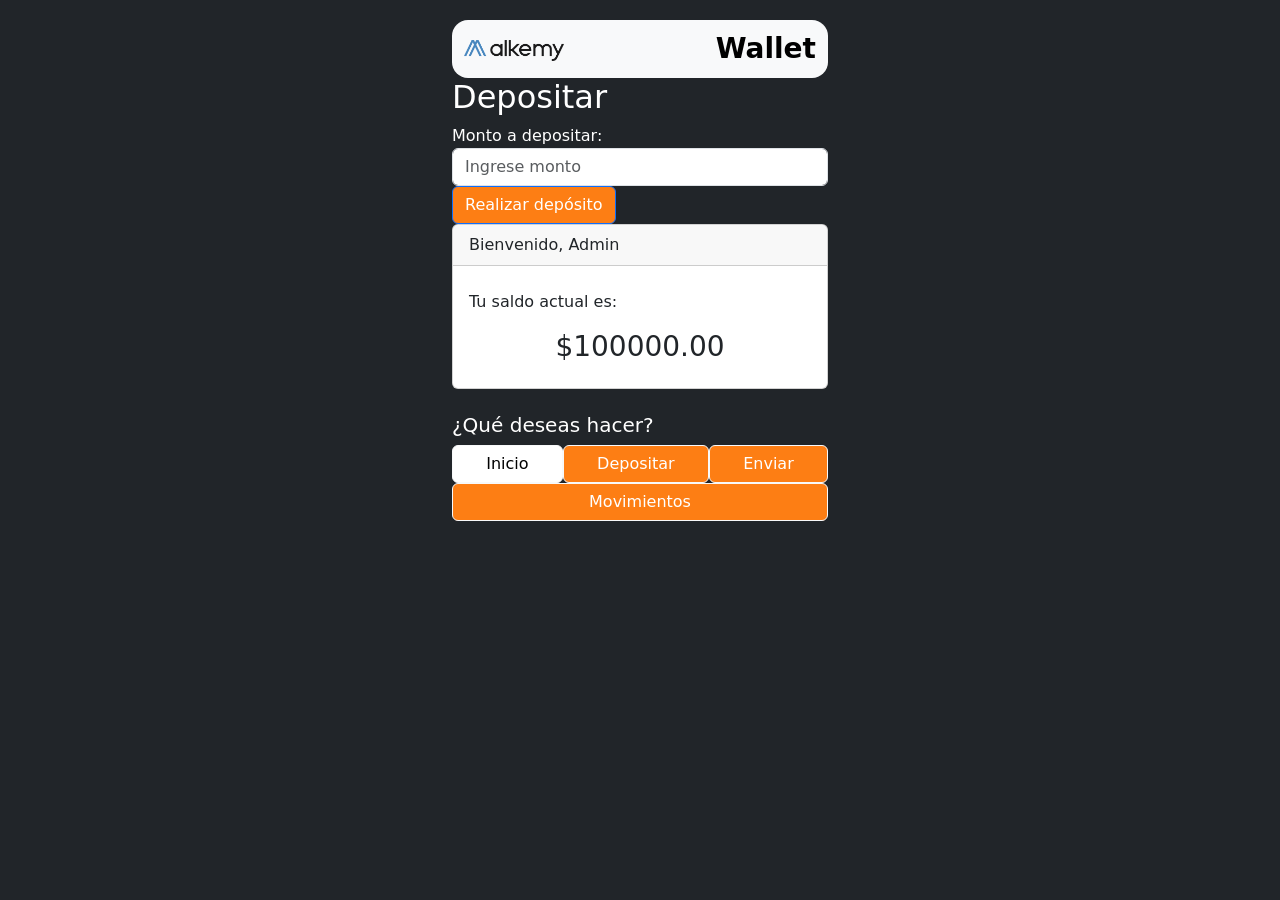
==== deposit.html @ a5fddabb "Se agregan archivos base html y js" ====
<!DOCTYPE html>
<html lang="es">
<head>
    <meta charset="UTF-8">
    <meta name="viewport" content="width=device-width, initial-scale=1.0">
    <title>Billetera - Depositar</title>
    <link href="https://cdn.jsdelivr.net/npm/bootstrap@5.3.8/dist/css/bootstrap.min.css" rel="stylesheet" integrity="sha384-sRIl4kxILFvY47J16cr9ZwB07vP4J8+LH7qKQnuqkuIAvNWLzeN8tE5YBujZqJLB" crossorigin="anonymous">
  <style>
      body {
              padding: 20px;
              background-color:#212529;
      }

     .container {
        max-width: 400px;
        margin: 0 auto;
      }
      .btn {
              background-color: #fd7e14;
              color:white;
      }
      .btn.activo {
              background-color: white;
              color:black;
      }

  </style>
</head>
<body>
    <header>
    <div class="container">
        <nav class="navbar text-bg-light rounded-4">
            <div class="container">
                <a class="navbar-brand" href="#">
                    <img src="./img/alkemy-logo.png" alt="Logo Alkemy" width="100" >
                </a>
                <span class="fs-3 fw-semibold">Wallet</span>
            </div>
        </nav>
    </div>
  </header>
  <section>
    <div class="container text-bg-dark">
      <h2>Depositar</h2>
      <form id="formDeposito">
        <div class="form-group">
          <label for="montoDeposito">Monto a depositar:</label>
          <input type="number" class="form-control" id="montoDeposito" placeholder="Ingrese monto">
        </div>
        <button type="submit" class="btn btn-primary">Realizar depósito</button>
      </form>
    
    </div>
  </section>
  <section>
    <div class="container text-bg-dark">
      <div class="card">
        <div class="card-header">
          Bienvenido, Admin
        </div>
        <div class="card-body">
          <h5 class="card-title"></h5>
          <p class="card-text">Tu saldo actual es:</p>
          <div class="mx-auto text-center">
            <h3 id="saldo">$60.000</h3>
          </div>          
        </div>
      </div>
    </div>   
  </section> 
  <br>
  <section>
        <div class="container text-bg-dark">
        <h5>¿Qué deseas hacer?</h5>
        <nav class="nav nav-pills flex-column flex-sm-row">

            <a class="btn btn-light flex-sm-fill text-sm-center activo"  aria-current="page" href="#">Inicio</a>


            <a class="btn btn-light flex-sm-fill text-sm-center" href="deposit.html">Depositar</a>

            <a class="btn btn-light flex-sm-fill text-sm-center" href="sendmoney.html">Enviar</a>

            <a class="btn btn-light flex-sm-fill text-sm-center" href="transactions.html">Movimientos</a>

        </nav>
    </div>
  </section>
<script src="https://cdn.jsdelivr.net/npm/bootstrap@5.3.8/dist/js/bootstrap.bundle.min.js" integrity="sha384-FKyoEForCGlyvwx9Hj09JcYn3nv7wiPVlz7YYwJrWVcXK/BmnVDxM+D2scQbITxI" crossorigin="anonymous"></script>
<script src="https://ajax.googleapis.com/ajax/libs/jquery/3.7.1/jquery.min.js"></script>
<script src="./js/script.js"></script>
</body>
</html>
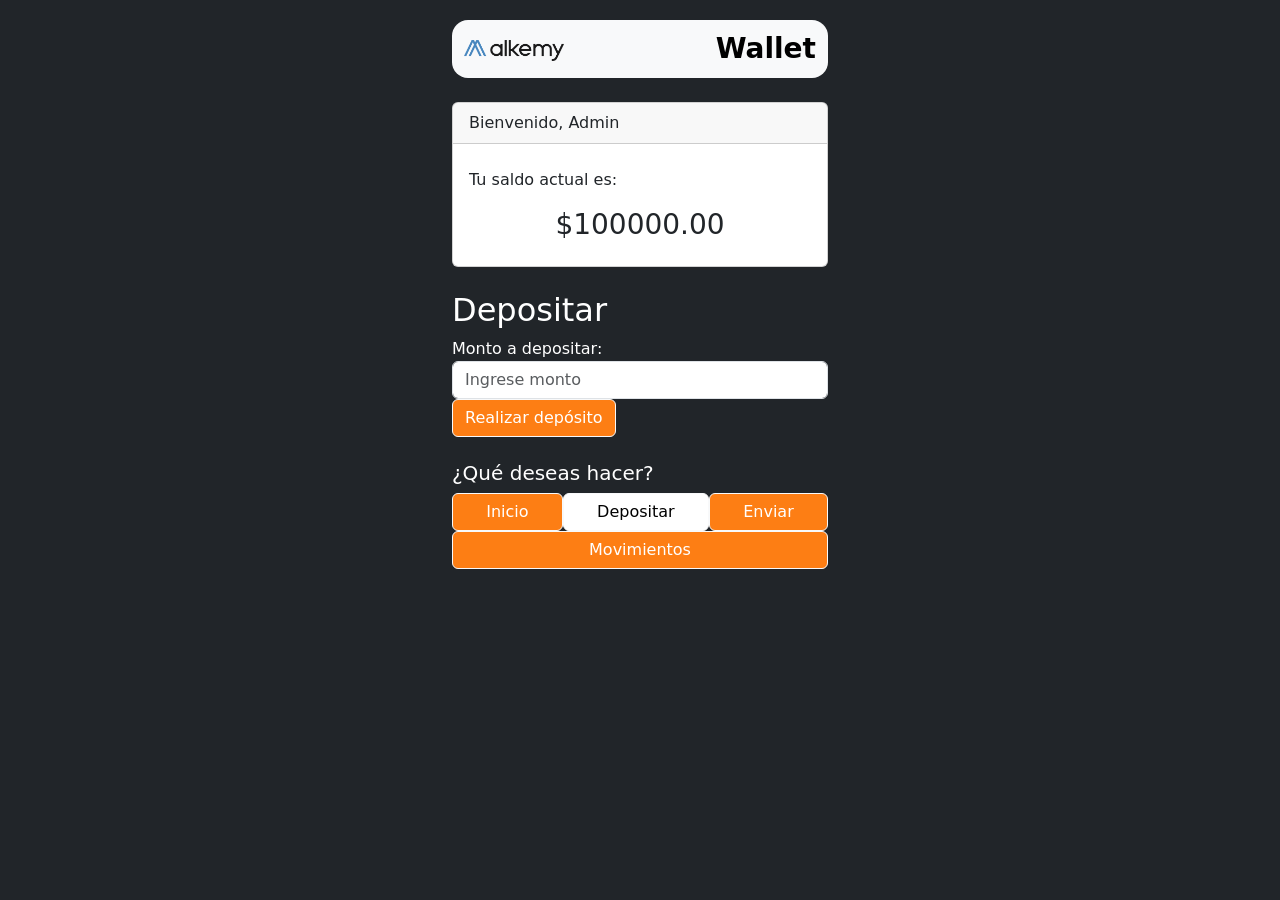
==== commit d7834f23: "Se agrega la funcionalidad de desposito. Se modifica el html y se agrega js." ====
--- a/deposit.html
+++ b/deposit.html
@@ -3,7 +3,7 @@
 <head>
     <meta charset="UTF-8">
     <meta name="viewport" content="width=device-width, initial-scale=1.0">
-    <title>Billetera - Depositar</title>
+    <title>Alke Wallet - Depositar</title>
     <link href="https://cdn.jsdelivr.net/npm/bootstrap@5.3.8/dist/css/bootstrap.min.css" rel="stylesheet" integrity="sha384-sRIl4kxILFvY47J16cr9ZwB07vP4J8+LH7qKQnuqkuIAvNWLzeN8tE5YBujZqJLB" crossorigin="anonymous">
   <style>
       body {
@@ -27,7 +27,7 @@
   </style>
 </head>
 <body>
-    <header>
+  <header>
     <div class="container">
         <nav class="navbar text-bg-light rounded-4">
             <div class="container">
@@ -39,19 +39,7 @@
         </nav>
     </div>
   </header>
-  <section>
-    <div class="container text-bg-dark">
-      <h2>Depositar</h2>
-      <form id="formDeposito">
-        <div class="form-group">
-          <label for="montoDeposito">Monto a depositar:</label>
-          <input type="number" class="form-control" id="montoDeposito" placeholder="Ingrese monto">
-        </div>
-        <button type="submit" class="btn btn-primary">Realizar depósito</button>
-      </form>
-    
-    </div>
-  </section>
+  <br>
   <section>
     <div class="container text-bg-dark">
       <div class="card">
@@ -69,15 +57,29 @@
     </div>   
   </section> 
   <br>
+    <section>
+    <div class="container text-bg-dark">
+      <h2>Depositar</h2>
+      <form id="formDeposito">
+        <div class="form-group">
+          <label for="montoDeposito">Monto a depositar:</label>
+          <input type="number" class="form-control" id="montoDeposito" placeholder="Ingrese monto">
+        </div>
+        <button type="submit" class="btn btn-light">Realizar depósito</button>
+      </form>
+    
+    </div>
+  </section>
+  <br>
   <section>
         <div class="container text-bg-dark">
         <h5>¿Qué deseas hacer?</h5>
         <nav class="nav nav-pills flex-column flex-sm-row">
 
-            <a class="btn btn-light flex-sm-fill text-sm-center activo"  aria-current="page" href="#">Inicio</a>
+            <a class="btn btn-light flex-sm-fill text-sm-center"  aria-current="page" href="menu.html">Inicio</a>
 
 
-            <a class="btn btn-light flex-sm-fill text-sm-center" href="deposit.html">Depositar</a>
+            <a class="btn btn-light flex-sm-fill text-sm-center activo" href="#">Depositar</a>
 
             <a class="btn btn-light flex-sm-fill text-sm-center" href="sendmoney.html">Enviar</a>
 
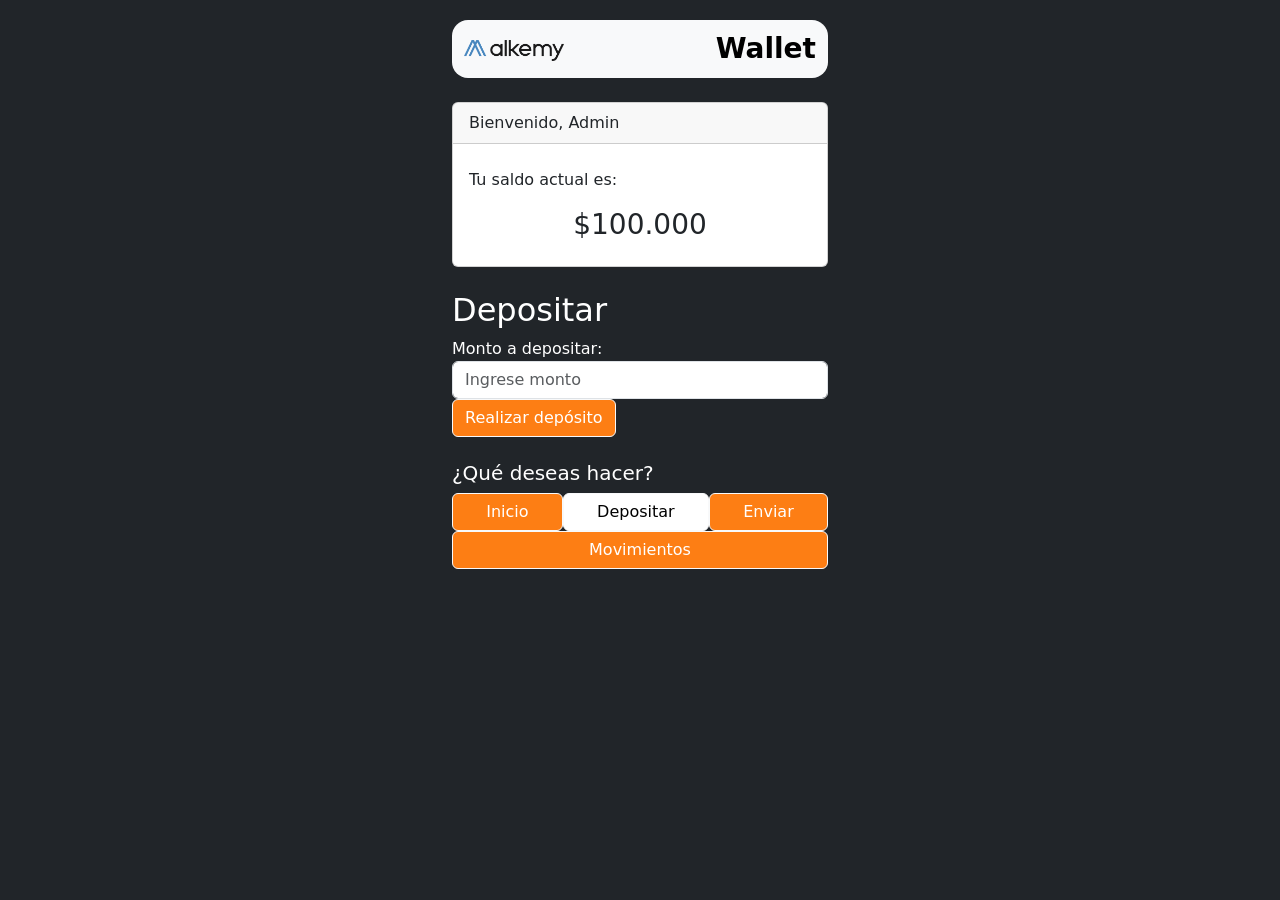
==== commit e7a3bfbb: "Se realizan cambios para agregar funcionalidades: Nombre, contactos y movimimientos se manejan dinám" ====
--- a/deposit.html
+++ b/deposit.html
@@ -43,9 +43,7 @@
   <section>
     <div class="container text-bg-dark">
       <div class="card">
-        <div class="card-header">
-          Bienvenido, Admin
-        </div>
+        <div class="card-header">Bienvenido, <span id="nombre"></span> </div>
         <div class="card-body">
           <h5 class="card-title"></h5>
           <p class="card-text">Tu saldo actual es:</p>
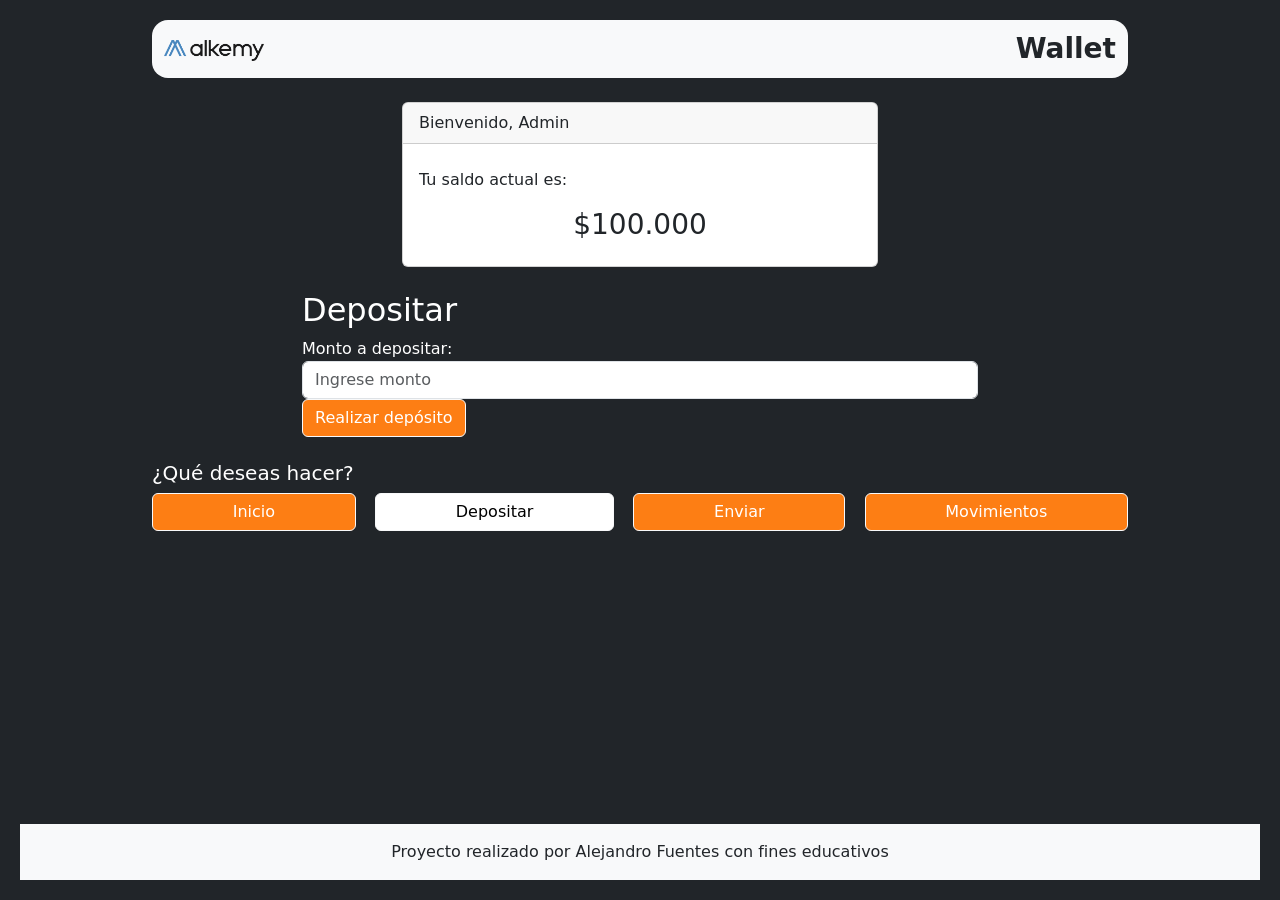
==== commit 75cab218: "Separar estilos en CSS externo Agregar responsividad a estilos (media queries) Otros fixes menores d" ====
--- a/deposit.html
+++ b/deposit.html
@@ -1,93 +1,90 @@
 <!DOCTYPE html>
 <html lang="es">
+
 <head>
-    <meta charset="UTF-8">
-    <meta name="viewport" content="width=device-width, initial-scale=1.0">
-    <title>Alke Wallet - Depositar</title>
-    <link href="https://cdn.jsdelivr.net/npm/bootstrap@5.3.8/dist/css/bootstrap.min.css" rel="stylesheet" integrity="sha384-sRIl4kxILFvY47J16cr9ZwB07vP4J8+LH7qKQnuqkuIAvNWLzeN8tE5YBujZqJLB" crossorigin="anonymous">
-  <style>
-      body {
-              padding: 20px;
-              background-color:#212529;
-      }
+  <meta charset="UTF-8">
+  <meta name="viewport" content="width=device-width, initial-scale=1.0">
+  <title>Alke Wallet - Depositar</title>
+  <link href="https://cdn.jsdelivr.net/npm/bootstrap@5.3.8/dist/css/bootstrap.min.css" rel="stylesheet"
+    integrity="sha384-sRIl4kxILFvY47J16cr9ZwB07vP4J8+LH7qKQnuqkuIAvNWLzeN8tE5YBujZqJLB" crossorigin="anonymous">
+  <link rel="stylesheet" href="./css/styles.css">
+</head>
 
-     .container {
-        max-width: 400px;
-        margin: 0 auto;
-      }
-      .btn {
-              background-color: #fd7e14;
-              color:white;
-      }
-      .btn.activo {
-              background-color: white;
-              color:black;
-      }
-
-  </style>
-</head>
 <body>
   <header>
     <div class="container">
-        <nav class="navbar text-bg-light rounded-4">
-            <div class="container">
-                <a class="navbar-brand" href="#">
-                    <img src="./img/alkemy-logo.png" alt="Logo Alkemy" width="100" >
-                </a>
-                <span class="fs-3 fw-semibold">Wallet</span>
-            </div>
-        </nav>
+      <nav class="navbar bg-body-tertiary rounded-4">
+        <div class="container">
+          <a class="navbar-brand" href="#">
+            <img src="./img/alkemy-logo.png" alt="Logo Alkemy" width="100">
+          </a>
+          <span class="fs-3 fw-semibold">Wallet</span>
+        </div>
+      </nav>
     </div>
   </header>
   <br>
-  <section>
-    <div class="container text-bg-dark">
-      <div class="card">
-        <div class="card-header">Bienvenido, <span id="nombre"></span> </div>
-        <div class="card-body">
-          <h5 class="card-title"></h5>
-          <p class="card-text">Tu saldo actual es:</p>
-          <div class="mx-auto text-center">
-            <h3 id="saldo">$60.000</h3>
-          </div>          
+  <main>
+    <section>
+      <div class="container text-bg-dark tarjeta-saldo">
+        <div class="card">
+          <div class="card-header">Bienvenido, <span id="nombre"></span> </div>
+          <div class="card-body">
+            <h5 class="card-title"></h5>
+            <p class="card-text">Tu saldo actual es:</p>
+            <div class="mx-auto text-center">
+              <h3 id="saldo">$60.000</h3>
+            </div>
+          </div>
         </div>
       </div>
-    </div>   
-  </section> 
-  <br>
+    </section>
+    <br>
     <section>
-    <div class="container text-bg-dark">
-      <h2>Depositar</h2>
-      <form id="formDeposito">
-        <div class="form-group">
-          <label for="montoDeposito">Monto a depositar:</label>
-          <input type="number" class="form-control" id="montoDeposito" placeholder="Ingrese monto">
-        </div>
-        <button type="submit" class="btn btn-light">Realizar depósito</button>
-      </form>
-    
-    </div>
-  </section>
-  <br>
-  <section>
-        <div class="container text-bg-dark">
+      <div class="container div-seccion text-bg-dark">
+        <h2>Depositar</h2>
+        <form id="formDeposito">
+          <div class="form-group">
+            <label for="montoDeposito">Monto a depositar:</label>
+            <input type="number" class="form-control" id="montoDeposito" placeholder="Ingrese monto">
+          </div>
+          <button type="submit" class="btn btn-light">Realizar depósito</button>
+        </form>
+
+      </div>
+    </section>
+    <br>
+    <section>
+      <div class="container text-bg-dark">
         <h5>¿Qué deseas hacer?</h5>
         <nav class="nav nav-pills flex-column flex-sm-row">
 
-            <a class="btn btn-light flex-sm-fill text-sm-center"  aria-current="page" href="menu.html">Inicio</a>
+          <a class="btn btn-light flex-sm-fill text-sm-center" aria-current="page" href="menu.html">Inicio</a>
 
 
-            <a class="btn btn-light flex-sm-fill text-sm-center activo" href="#">Depositar</a>
+          <a class="btn btn-light flex-sm-fill text-sm-center activo" href="#">Depositar</a>
 
-            <a class="btn btn-light flex-sm-fill text-sm-center" href="sendmoney.html">Enviar</a>
+          <a class="btn btn-light flex-sm-fill text-sm-center" href="sendmoney.html">Enviar</a>
 
-            <a class="btn btn-light flex-sm-fill text-sm-center" href="transactions.html">Movimientos</a>
+          <a class="btn btn-light flex-sm-fill text-sm-center" href="transactions.html">Movimientos</a>
 
         </nav>
+      </div>
+    </section>
+  </main>
+
+  <footer class="bg-body-tertiary text-center text-lg-start">
+
+    <div class="text-center p-3 bg-body-tertiary">
+      Proyecto realizado por Alejandro Fuentes con fines educativos
     </div>
-  </section>
-<script src="https://cdn.jsdelivr.net/npm/bootstrap@5.3.8/dist/js/bootstrap.bundle.min.js" integrity="sha384-FKyoEForCGlyvwx9Hj09JcYn3nv7wiPVlz7YYwJrWVcXK/BmnVDxM+D2scQbITxI" crossorigin="anonymous"></script>
-<script src="https://ajax.googleapis.com/ajax/libs/jquery/3.7.1/jquery.min.js"></script>
-<script src="./js/script.js"></script>
+  </footer>
+
+  <script src="https://cdn.jsdelivr.net/npm/bootstrap@5.3.8/dist/js/bootstrap.bundle.min.js"
+    integrity="sha384-FKyoEForCGlyvwx9Hj09JcYn3nv7wiPVlz7YYwJrWVcXK/BmnVDxM+D2scQbITxI"
+    crossorigin="anonymous"></script>
+  <script src="https://ajax.googleapis.com/ajax/libs/jquery/3.7.1/jquery.min.js"></script>
+  <script src="./js/script.js"></script>
 </body>
+
 </html>
--- a/css/styles.css
+++ b/css/styles.css
@@ -0,0 +1,140 @@
+    /* Estilos generales para todas las pantallas*/
+
+    body {
+        padding: 20px;
+        background-color: #212529;
+        min-height: 100vh;
+        display: flex;
+        flex-flow: column;
+    }
+
+    main {
+        flex-grow: 1;
+        padding-bottom: 1rem;
+    }
+
+    .container {
+        max-width: 400px;
+        margin: 0 auto;
+    }
+
+    .btn {
+        background-color: #fd7e14;
+        color: white;
+    }
+
+    .btn.activo {
+        background-color: white;
+        color: black;
+    }
+
+    .nav {
+        gap: 0.2rem;
+    }
+
+
+
+    /* Estilos específicos para el carrusel */
+    .carousel-caption h5 {
+        background-color: white;
+        color: black;
+    }
+
+    .imagen-carousel {
+        border: solid 2px rgba(255, 255, 255, 0.5);
+    }
+
+    .carousel-caption h5 {
+        font-size: 1.1rem;
+    }
+
+    .carousel-caption p {
+        font-size: 0.9rem;
+    }
+
+    /* Estilos específicos para formularios */
+    .form-select {
+        font-size: 0.85rem;
+    }
+
+    /* Estilos específicos para tabla en transacciones */
+    .tabla-movimientos {
+        font-size: 0.8rem;
+    }
+
+
+    /*Estilos para Tablets y Desktop (el diseño es mobile first)*/
+
+    /* Media Query para Tablets */
+    @media (min-width: 768px) and (max-width: 1023px) {
+        .container {
+            max-width: 700px;
+            margin: 0 auto;
+        }
+
+        .div-seccion {
+            width: 500px;
+        }
+
+        .tarjeta-saldo {
+            max-width: 500px;
+            margin: 0 auto;
+        }
+
+        .nav {
+            gap: 1rem;
+        }
+
+        .carousel-caption h5 {
+            font-size: 1.3rem;
+        }
+
+        .carousel-caption p {
+            font-size: 1rem;
+        }
+
+        .form-select {
+            font-size: 1rem;
+        }
+        .tabla-movimientos {
+            font-size: 0.9rem;
+        }
+    }
+
+    /* Media Query para computadoras de escritorio */
+    @media (min-width: 1024px) {
+        .container {
+            max-width: 1000px;
+            margin: 0 auto;
+        }
+
+        .div-seccion {
+            width: 700px;
+        }
+
+        .tarjeta-saldo {
+            max-width: 500px;
+            margin: 0 auto;
+        }
+
+        .nav {
+            gap: 1.2rem;
+        }
+
+        .carousel-caption h5 {
+            font-size: 1.4rem;
+        }
+
+        .carousel-caption p {
+            font-size: 1.1rem;
+        }
+
+        .form-select {
+            font-size: 1rem;
+        }
+
+        .tabla-movimientos {
+            font-size: 1rem;
+        }
+
+    }
